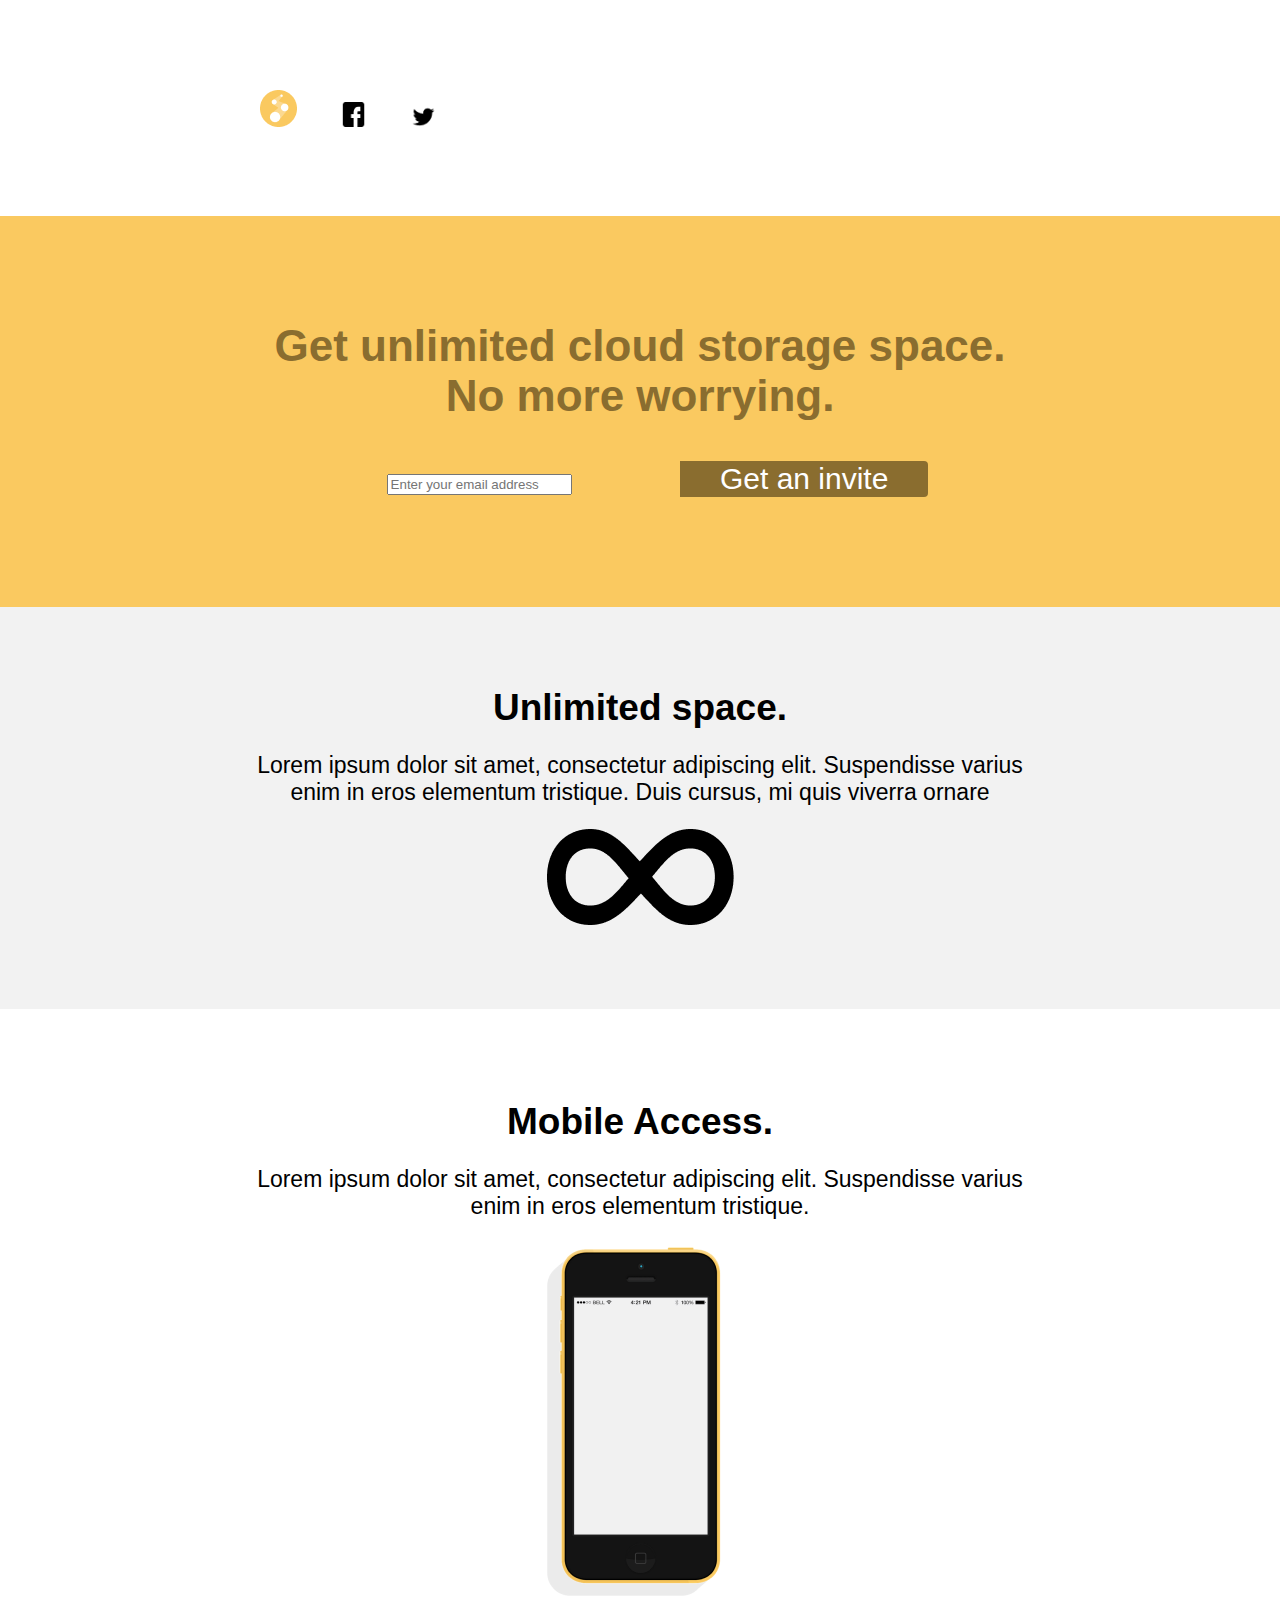
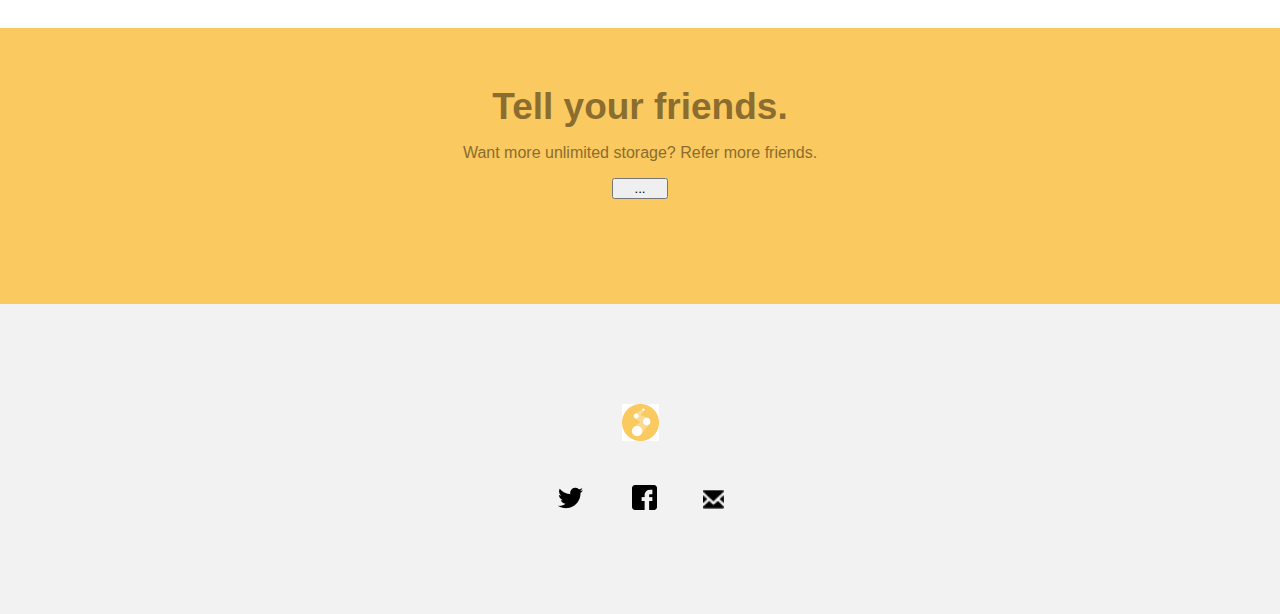
==== 30.09/HW/Index.html @ db48c714 "Homework 30.09" ====
<!DOCTYPE html>
<html lang="en">
<head>
    <meta charset="UTF-8">
    <meta name="viewport" content="width=device-width, initial-scale=1.0">
    <title>HW</title>
    <link rel="stylesheet" href="Styles/hw.css">
</head>
<header>
    <div class="header-container">
        <div class="logo-block">
            <a href="#">
                <img src="./Image/Logo.png" alt="logo" height="37px" width="37px">
            </a>
        </div>
        <div class="social-block">
            <a href="#">
                <img src="./Image/fb.png" alt="fb" height="25px" width="25px">
            </a>
            <a href="#">
                <img src="./Image/X.png" alt="x" height="21px" width="25px">
            </a>
        </div>
    </div>
</header>
<section class="form">
    <div class="text-container">
        <h2>Get unlimited cloud storage space. <br>No more worrying.
        </h2>
        <section>
            <form action="" class="mail-form">
                <input type="email" placeholder="Enter your email address">
            </form>
            <button class="button-form">Get an invite</button>            
        </section>

    </div>
</section>
<section class="space">
    <div class="text-container">
        <h3 class="title-element">
            Unlimited space.
        </h3>
        <p class="text-content">
            Lorem ipsum dolor sit amet, consectetur adipiscing elit. Suspendisse varius enim in eros elementum tristique. Duis cursus, mi quis viverra ornare
        </p>
        <div>
            <img src="./Image/infinity.png" alt="infinity">
        </div>
    </div>
</section>
<section class="mobile">
    <div class="text-container">
        <h3 class="title-element">
            Mobile Access.
        </h3>
        <p class="text-content">
            Lorem ipsum dolor sit amet, consectetur adipiscing elit. Suspendisse varius enim in eros elementum tristique.
        </p>
        <div>
            <img src="./Image/phone.png" alt="phone">
        </div>
    </div>

</section>
<section class="Tell-friends">
    <h3>Tell your friends.
    </h3>
    <div class="text-container">
        <p>Want more unlimited storage? Refer more friends.
        </p>
    </div>
    <button class="tell-friends-button">...</button>
</section>
<footer class="footer">
    <div class="text-container">
        <a href="#">
            <img src="./Image/Logo.png" alt="logo">
        </a>
    </div>
    <div class="text-container">
        <a href="#">
            <img src="./Image/X.png" alt="x">
        </a>
        <a href="#">
           <img src="./Image/fb.png" alt="facebook"> 
        </a>
        <a href="#">
            <img src="./Image/mail.png" alt="mail" width=21px>             
        </a>
    </div>
</footer>
</body>
</html>
---- 30.09/HW/Styles/hw.css ----
*{
    box-sizing: border-box;
}
body{
    margin: 0;
    font-family: "Roboto", sans-serif;
    font-weight: 400;
    font-style: normal;
}
.header-container{
    max-width: 800px;
    margin: 0 auto;
    padding-top: 70px;
    padding-bottom: 65px;
}

.logo-block{
    display: inline; 
    /* Не можу зрозуміти, як саме їх рознести по різним сторонам. Можу падінгом, але це буде хардкод і це неправильно, наскільки я зрозуміла. */
}

.social-block{
    display: inline;
}

.form{
    background-color: #FAC960;
    text-align: center;
    margin: 0 auto;
    padding-top: 105px;
    padding-bottom: 110px;
    color: #8A6D2F;
 }

.text-container{
    max-width: 800px;
    margin: 0 auto;
    text-align: center;
}

.text-content{
    max-width: 800px;
    text-align: center;
    font-size: 23px;

}
.space{
    background: rgb(242, 242, 242);
    text-align: center;
    margin: 0 auto;
    padding-top: 80px;
    padding-bottom: 80px;
    color: rgba(0, 0, 0, 56);
    /* Не розумію, чому не працює цей колір тексту */
}

h2{
    font-size: 44px;
    text-align: center;
    margin: 0 auto;
    padding-bottom: 40px;
}


h3{
    font-size: 37px;
    text-align: center;
    margin: 0 auto;
}

.call-to-action{
    background-color: #FAC960;
    text-align: center;
    margin: 0 auto;
}

.mobile{
    text-align: center;
    margin: 0 auto;
    padding-top: 92px;
    padding-bottom: 25px;
    color: rgba(0, 0, 0, 56);
        /* Не розумію, чому не працює цей колір тексту */
}

.footer{
    background-color: #f2f2f2;
    padding-top: 80px;
    padding-bottom: 80px;
}

.button-form{
    border: none;
    color: #ffffff;
    padding-left: 40px;
    padding-right: 40px;
    text-align: center;
    font-size: 30px;
    background-color: #8A6D2F;
    display: inline;
    border-top-right-radius: 4px;
    border-bottom-right-radius: 4px;

  }


.Tell-friends{
    padding-top: 58px;
    padding-bottom: 105px;
    color: #8A6D2F;
    background-color: #FAC960;
    text-align: center;
}

.mail-form{
    border: 0px;
    display: inline;
    padding-right: 100px;
    padding-left: 35px;
    font-size: 30px;
    border-top-left-radius: 4px;
    border-bottom-left-radius: 4px;
    /* Не розумію, чому це не працює */
}


a{
    display: inline-block;
    margin: 20px;
}

.tell-friends-button{
    padding-left: 20px;
    padding-right: 20px;
}
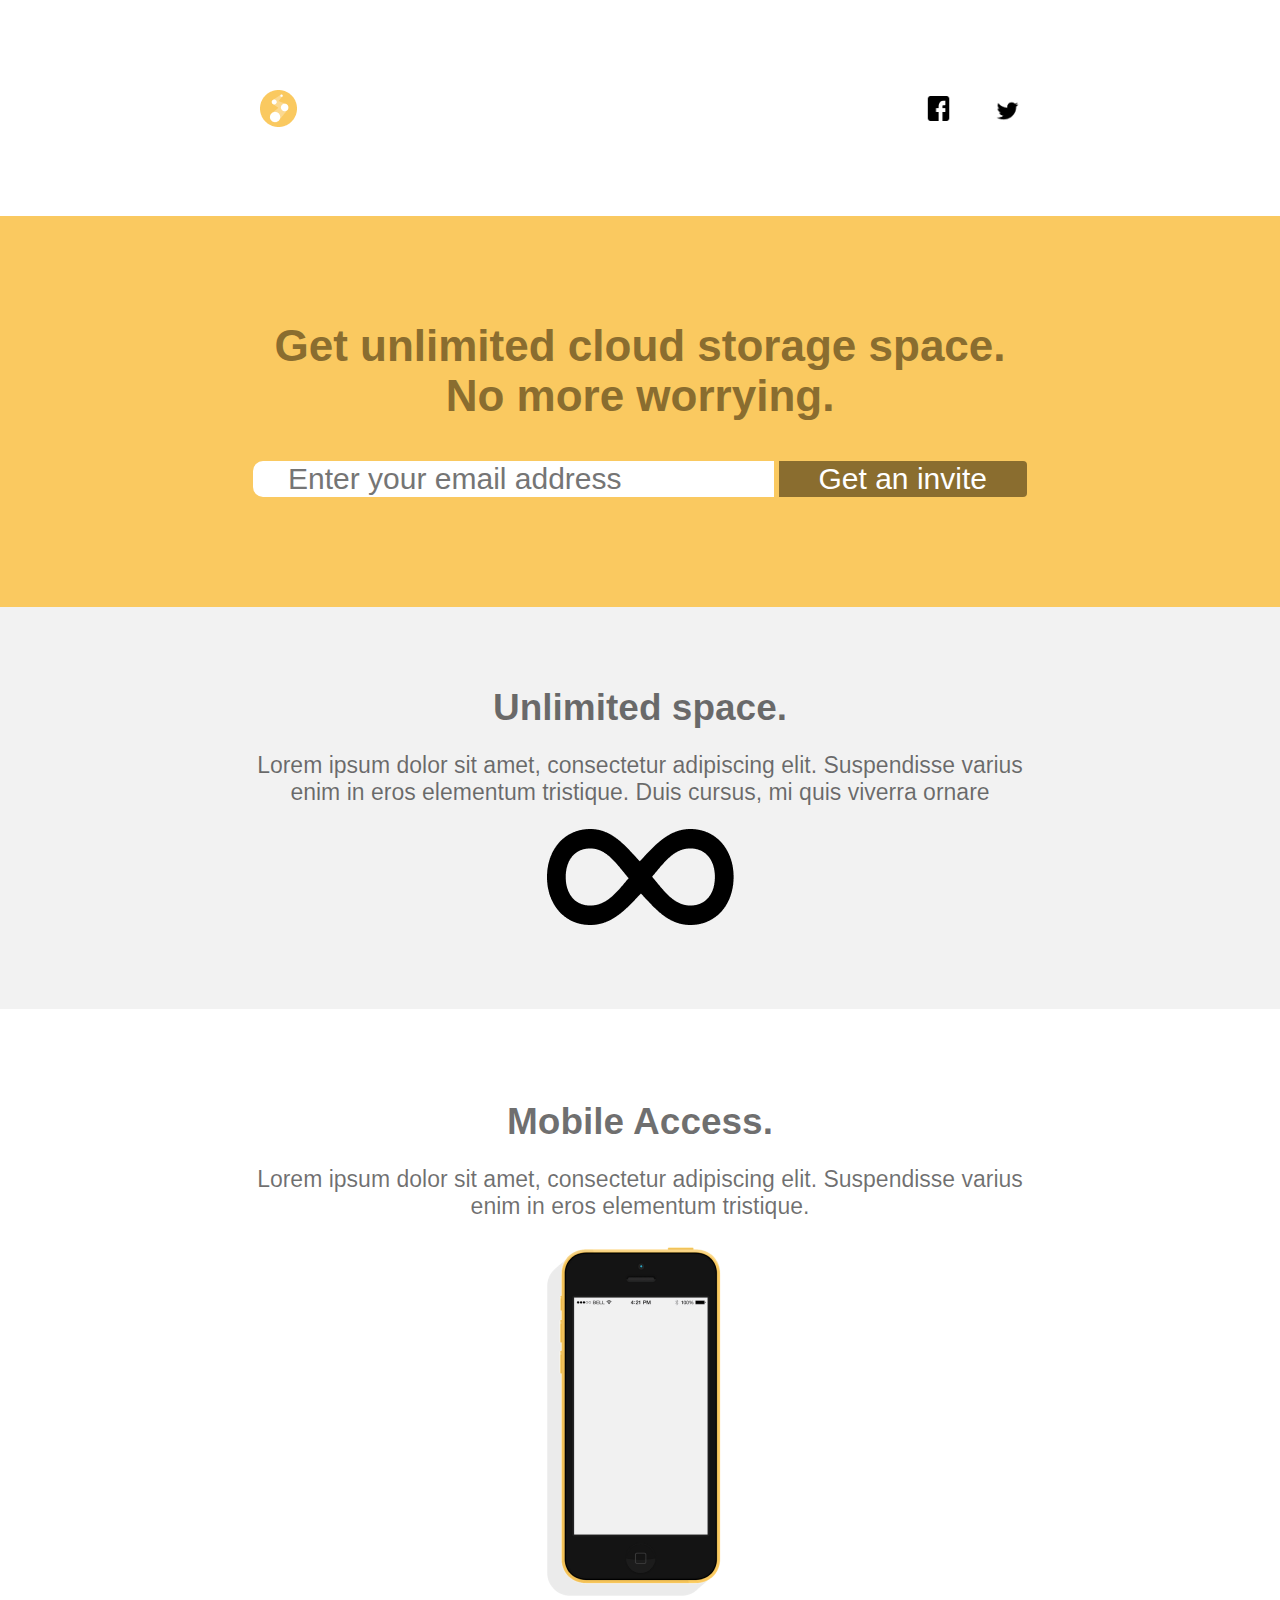
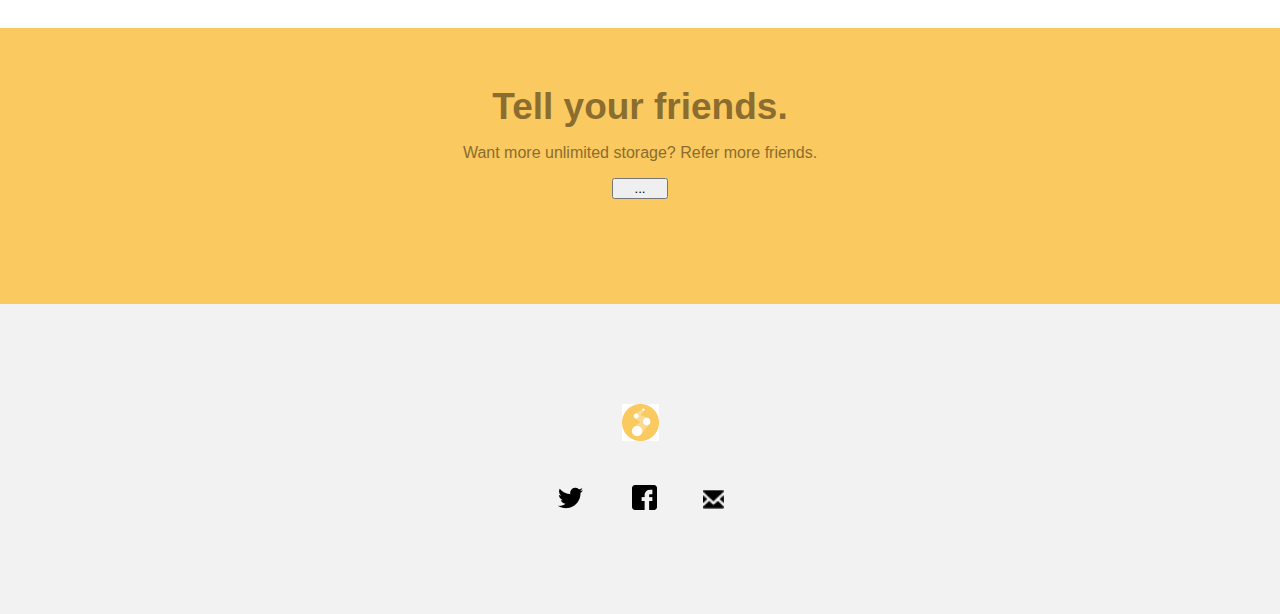
==== commit eb1227d5: "corrected mistakes" ====
--- a/30.09/HW/Index.html
+++ b/30.09/HW/Index.html
@@ -30,8 +30,8 @@
         <section>
             <form action="" class="mail-form">
                 <input type="email" placeholder="Enter your email address">
-            </form>
-            <button class="button-form">Get an invite</button>            
+                <button class="button-form" type="submit">Get an invite</button>
+            </form>           
         </section>
 
     </div>
--- a/30.09/HW/Styles/hw.css
+++ b/30.09/HW/Styles/hw.css
@@ -7,20 +7,18 @@
     font-weight: 400;
     font-style: normal;
 }
-.header-container{
+.header-container {
+    display: flex;
+    justify-content: space-between;
+    align-items: center;
     max-width: 800px;
     margin: 0 auto;
     padding-top: 70px;
     padding-bottom: 65px;
 }
 
-.logo-block{
-    display: inline; 
-    /* Не можу зрозуміти, як саме їх рознести по різним сторонам. Можу падінгом, але це буде хардкод і це неправильно, наскільки я зрозуміла. */
-}
-
-.social-block{
-    display: inline;
+.logo-block, .social-block {
+    display: inline-block;
 }
 
 .form{
@@ -50,8 +48,7 @@
     margin: 0 auto;
     padding-top: 80px;
     padding-bottom: 80px;
-    color: rgba(0, 0, 0, 56);
-    /* Не розумію, чому не працює цей колір тексту */
+    color: rgba(0, 0, 0, 0.56);
 }
 
 h2{
@@ -79,8 +76,7 @@
     margin: 0 auto;
     padding-top: 92px;
     padding-bottom: 25px;
-    color: rgba(0, 0, 0, 56);
-        /* Не розумію, чому не працює цей колір тексту */
+    color: rgba(0, 0, 0, 0.56);
 }
 
 .footer{
@@ -112,16 +108,22 @@
     text-align: center;
 }
 
-.mail-form{
-    border: 0px;
+.mail-form {
+    display: inline;
+    align-items: center;
+}
+
+.mail-form input {
+    border: none;
     display: inline;
     padding-right: 100px;
     padding-left: 35px;
     font-size: 30px;
-    border-top-left-radius: 4px;
-    border-bottom-left-radius: 4px;
-    /* Не розумію, чому це не працює */
+    border-radius: 10px 0 0 10px;
+    outline: none;
+    box-sizing: border-box;
 }
+
 
 
 a{
@@ -132,5 +134,4 @@
 .tell-friends-button{
     padding-left: 20px;
     padding-right: 20px;
-}
-
+}